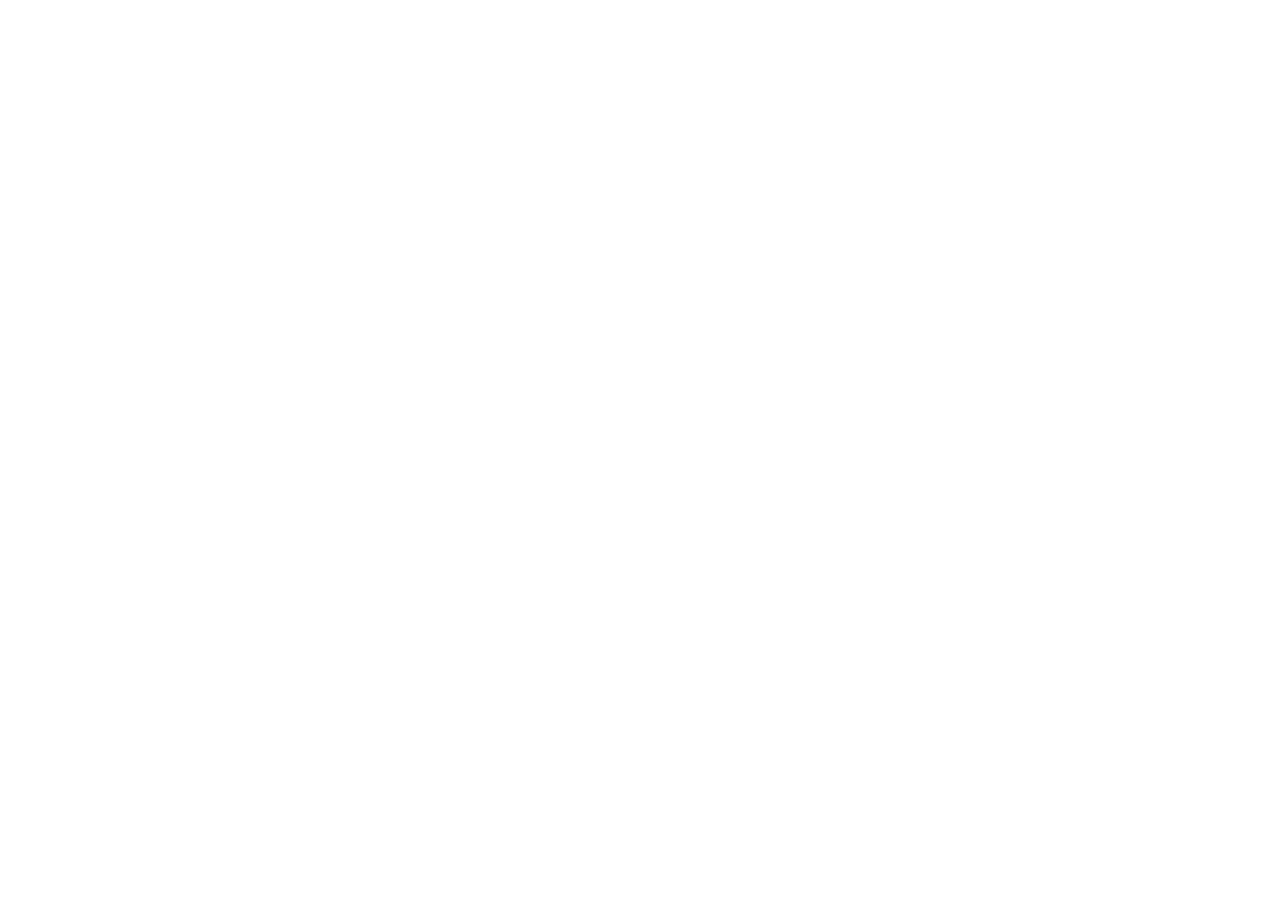
==== index.html @ ccea5aa3 "feat(add file) : start" ====
<!DOCTYPE html>
<html lang="en">
<head>
    <meta charset="UTF-8">
    <meta http-equiv="X-UA-Compatible" content="IE=edge">
    <meta name="viewport" content="width=device-width, initial-scale=1.0">
    <script src="./js/script.js" defer></script>
    <link rel="stylesheet" href="./css/style.css">
    <link rel="stylesheet" href="https://cdnjs.cloudflare.com/ajax/libs/font-awesome/4.7.0/css/font-awesome.min.css">
    <title>MBTI-test</title>
</head>
<body>
    
</body>
</html>
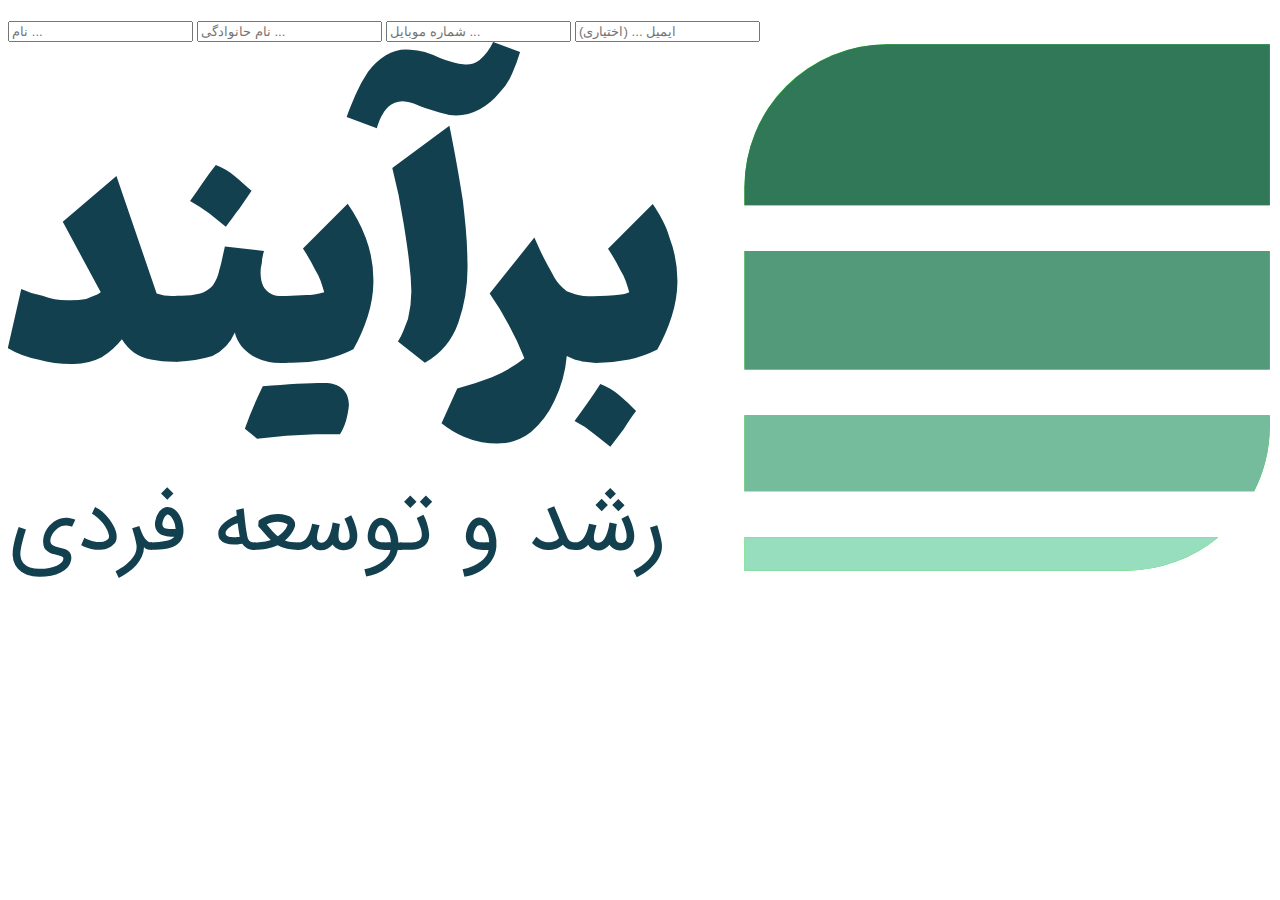
==== commit 1837de04: "feat(html - index) ; added html index" ====
--- a/index.html
+++ b/index.html
@@ -4,12 +4,30 @@
     <meta charset="UTF-8">
     <meta http-equiv="X-UA-Compatible" content="IE=edge">
     <meta name="viewport" content="width=device-width, initial-scale=1.0">
-    <script src="./js/script.js" defer></script>
-    <link rel="stylesheet" href="./css/style.css">
-    <link rel="stylesheet" href="https://cdnjs.cloudflare.com/ajax/libs/font-awesome/4.7.0/css/font-awesome.min.css">
-    <title>MBTI-test</title>
+    <title>MBTI-Barayand</title>
 </head>
 <body>
-    
+<section class="container">
+    <div class="header"><h1 class="header__text"></h1></div>
+    <div class="description">
+        <div class="description__text"></div>
+        <div class="description__logo"></div>
+    </div>
+    <div class="title"> <h2 class="title__text"></h2></div>
+    <div class="formbox">
+        <form action="" class="formbox__form">
+            <input type="text" placeholder="نام ..." class="form__input name">
+            <input type="text" placeholder="نام حانوادگی ..." class="form__input family">
+            <input type="number" placeholder="شماره موبایل ..." class="form__input phone">
+            <input type="email" placeholder="ایمیل ... (اختیاری) " class="form__input email">
+        </form>
+    </div>
+    <div class="button">
+        <span class="button__text"></span>
+    </div>
+    <div class="logo">
+        <a href="https://barayand.me/"><img src="./assests/image/barayand-logo-f.svg" alt="برآیند"></a>
+    </div>
+</section>    
 </body>
 </html>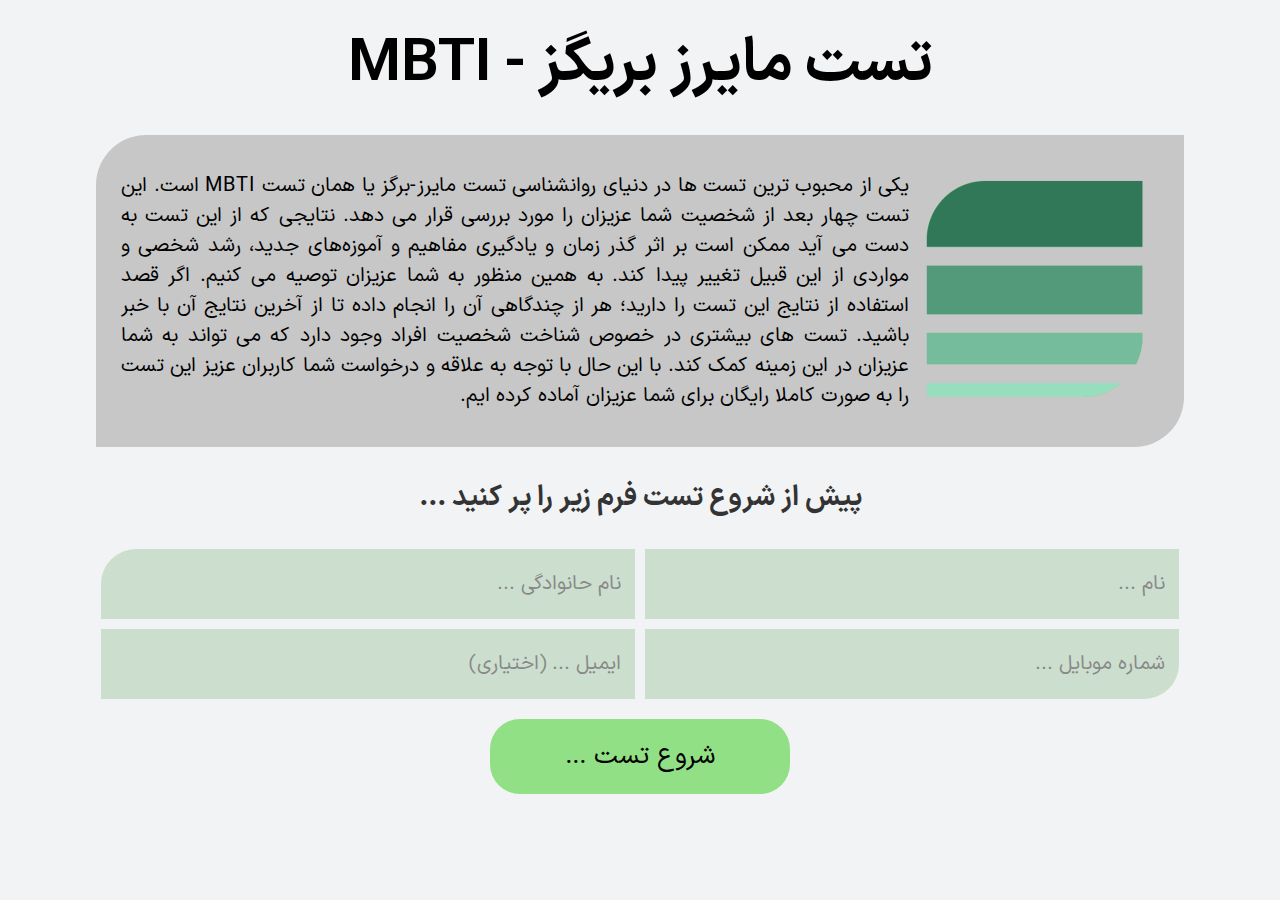
==== commit 807d5756: "feat (index): ok html & css /respans" ====
--- a/index.html
+++ b/index.html
@@ -4,29 +4,33 @@
     <meta charset="UTF-8">
     <meta http-equiv="X-UA-Compatible" content="IE=edge">
     <meta name="viewport" content="width=device-width, initial-scale=1.0">
+    <link rel="stylesheet" href="./css/style-index.css">
     <title>MBTI-Barayand</title>
 </head>
 <body>
 <section class="container">
-    <div class="header"><h1 class="header__text"></h1></div>
+    <div class="header"><h1 class="header__text"> تست مایرز بریگز - MBTI</h1></div>
     <div class="description">
-        <div class="description__text"></div>
-        <div class="description__logo"></div>
+        <div class="description__text">یکی از محبوب ترین تست ها در دنیای روانشناسی تست مایرز-برگز یا همان تست MBTI است. این تست چهار بعد از شخصیت شما عزیزان را مورد بررسی قرار می دهد.
+            نتایجی که از این تست به دست می آید ممکن است بر اثر گذر زمان و یادگیری مفاهیم و آموزه‌های جدید، رشد شخصی و مواردی از این قبیل تغییر پیدا کند. به همین منظور به شما عزیزان توصیه می کنیم. اگر قصد استفاده از نتایج این تست را دارید؛ هر از چندگاهی آن را انجام داده تا از آخرین نتایج آن با خبر باشید.
+            تست های بیشتری در خصوص شناخت شخصیت افراد وجود دارد که می تواند به شما عزیزان در این زمینه کمک کند. با این حال با توجه به علاقه و درخواست شما کاربران عزیز این تست را به صورت کاملا رایگان برای شما عزیزان آماده کرده ایم. 
+            </div>
+        <div class="description__logo"> <a href="https://barayand.me/"><img class="description__logo-img" src="./assests/image/barayand-logo.png" alt="barayand"></a></div>
     </div>
-    <div class="title"> <h2 class="title__text"></h2></div>
+    <div class="title"> <h2 class="title__text">پیش از شروع تست فرم زیر را پر کنید ...</h2></div>
     <div class="formbox">
         <form action="" class="formbox__form">
             <input type="text" placeholder="نام ..." class="form__input name">
             <input type="text" placeholder="نام حانوادگی ..." class="form__input family">
-            <input type="number" placeholder="شماره موبایل ..." class="form__input phone">
+            <input type="text" placeholder="شماره موبایل ..." class="form__input phone">
             <input type="email" placeholder="ایمیل ... (اختیاری) " class="form__input email">
         </form>
     </div>
     <div class="button">
-        <span class="button__text"></span>
+        <span class="button__text">شروع تست ...</span>
     </div>
-    <div class="logo">
-        <a href="https://barayand.me/"><img src="./assests/image/barayand-logo-f.svg" alt="برآیند"></a>
+    <div class="logomobile">
+        <a href="https://barayand.me/"><img  class="logomobile__img" src="./assests/image/barayand-logo-f.svg" alt="برآیند"></a>
     </div>
 </section>    
 </body>
--- a/css/style-index.css
+++ b/css/style-index.css
@@ -0,0 +1,274 @@
+:root {
+    --color-input : #CCDECE;
+    --color-backgroundpages : #F2F3F5;
+    --color-button : #92E085;
+    --color-buttonhover : #347A5B;
+    --color-input-text : #888;
+    --color-buttontext-hover : #fff;
+    --color-bacground-graybox: #C7C7C7;
+    --color-background-help : #C8F4CC;
+    --color-text-blackgray : #333;
+    --color-background-select : #67BF59;
+    --color-inputfocus : #7FBEA2;
+    --fontfam-title : IRsansBold;
+    --fontfam-text : IRsansRegular;
+}
+@font-face {
+    font-family: IRsansBold;
+    src: url(../assests/fonts/IRANSansXFaNum-Bold.woff2)format("woff2");
+}
+@font-face {
+    font-family: IRsansRegular;
+    src: url(../assests/fonts/IRANSansXFaNum-Regular.woff2)format("woff2");
+}
+* {
+    padding: 0;
+    margin: 0;
+    box-sizing: border-box;
+    font-size: 10px;
+}
+body {
+    background-color: var(--color-backgroundpages);
+}
+.container {
+    width: 100%;
+    display: flex;
+    flex-flow: column;
+    justify-content: center;
+    direction: rtl;
+}
+.header {
+    display: flex;
+    justify-content: center;
+    align-items: center;
+    width: 100%;
+    padding: 10px;
+    margin-top: 10px;
+}
+.header__text { 
+    font-family: var(--fontfam-title);
+    font-size: 3.2rem;
+}
+.description { 
+    width: 85%;
+    background-color: var(--color-bacground-graybox);
+    margin: 0px auto;
+    display: flex;
+    justify-content: center;
+    align-items: center;
+    padding: 30px 25px;
+    margin-top: 15px;
+    border-radius: 50px 0px;   
+}
+.description__text {
+    font-family: var(--fontfam-text);
+    font-size: 1.4rem;
+    font-weight: 400;
+    text-align: justify;
+}
+.description__logo {
+    display: none;
+}
+.title {
+    display: flex;
+    justify-content: center;
+    align-items: center;
+    flex-flow: row;
+    width: 85%;
+    margin: 0px auto;
+    margin-top: 30px;
+    margin-bottom: 20px;
+}
+.title__text {
+    font-family: var(--fontfam-title);
+    color: var(--color-text-blackgray);
+    font-size: 1.6rem;
+    text-align: center;
+}
+.formbox {
+    display: flex;
+    justify-content: center;
+    align-items: center;
+    width: 85%;
+    margin: 0px auto;
+}
+.formbox__form {
+    display: flex;
+    justify-content: center;
+    align-items: center;
+    flex-flow: column;
+    width: 100%;
+    margin-top: 10px;
+}
+.form__input {
+    width: 100%;
+    background-color: var(--color-input);
+    width: 100%;
+    padding-right: 14px;
+    display: flex;
+    align-items: center;
+    border: 0px;
+    outline: none;
+    margin-bottom: 10px;
+    height: 40px;
+    font-family: var(--fontfam-text);
+    font-size: 1.6rem;
+    text-align: right;
+    color: black;
+}
+.form__input::placeholder {
+    font-family: var(--fontfam-text);
+    color: var(--color-input-text);
+    font-size: 1.6rem;
+    text-align: right;
+}
+.form__input:focus {
+    border: 0px;
+    outline: none;
+    background-color: var(--color-inputfocus);
+    font-size: 1.7rem;
+    color: black;
+    font-family: var(--fontfam-text);
+}
+.name {
+    border-radius: 25px 0px 0px 0px;
+}
+.family {
+
+}
+.phone {
+
+}
+.email {
+    border-radius: 0px 0px 25px 0px;
+}
+.button {
+    width: 85%;
+    margin: 0px auto;
+    display: flex;
+    justify-content: center;
+    align-items: center;
+    background-color: var(--color-button);
+    color: black;
+    margin-top: 10px;
+    border-radius: 10px;
+    height: 40px;
+    cursor: pointer;
+}
+.button:hover {
+    background-color: var(--color-buttonhover);
+    color: var(--color-buttontext-hover);
+    font-weight: bold;
+}
+.button__text {
+    font-family: var(--fontfam-text);
+    font-size: 1.6rem;
+    font-weight: 400;
+}
+.logomobile {
+  width: 100%;
+  cursor: pointer;
+  margin: 0px auto;
+  display: flex;
+  justify-content: center;
+}
+.logomobile__img {
+    width: 280px;
+    height: 116px;
+    margin-top: 35px;
+    margin-bottom: 25px;
+}
+@media (min-width: 760px) {
+    .logomobile {
+        display: none;
+    }
+    .button {
+        margin-bottom: 30px;
+    }
+    .description {
+        flex-flow: row-reverse;
+    }
+    .description__logo {
+        display: unset;
+    }
+    .description__logo-img {
+        width: 210px;
+        height: 210px;
+    }
+    .form__input {
+        height: 70px;
+    }
+    .form__input {
+        font-size: 2rem;
+    }
+    .form__input::placeholder {
+        font-size: 2rem;
+    }
+    .form__input:focus {
+        font-size: 2rem;
+    }
+    .title__text {
+        font-size: 2rem;
+    }
+    .header__text {
+        font-size: 6rem;
+    }
+    .button {
+        height: 75px;
+    }
+    .button__text {
+        font-size: 2.6rem;
+    }
+    .button:hover {
+        font-size: 2.6rem;
+    }
+
+}
+@media (min-width: 1024px) {
+    .description__logo-img {
+        width: 250px;
+        height: 250px;
+    }
+    .description__text {
+        font-size: 1.7rem;
+    }
+    .formbox__form {
+        display: flex;
+        justify-content: center;
+        align-items: center;
+        flex-flow: row;
+        flex-wrap: wrap;
+        width: 100%;
+        margin-top: 10px;
+    }
+    .form__input {
+        width: 49%;
+        height: 70px;
+    }
+    .name {
+        border-radius: 0px;
+        margin-left: 1%;
+    }
+    .family {
+        border-radius: 35px 0px 0px 0px;
+    }
+    .phone {
+        border-radius: 0px 0px 35px 0px;
+        margin-left: 1%;
+    }
+    .email {
+        border-radius: 0px;
+    }
+    .button {
+        width: 300px;
+        border-radius: 30px;
+    }
+    .title__text {
+        font-size: 2.8rem;
+    }
+}
+@media (min-width: 1240px) {
+    .description__text {
+        font-size: 2rem;
+    }
+}
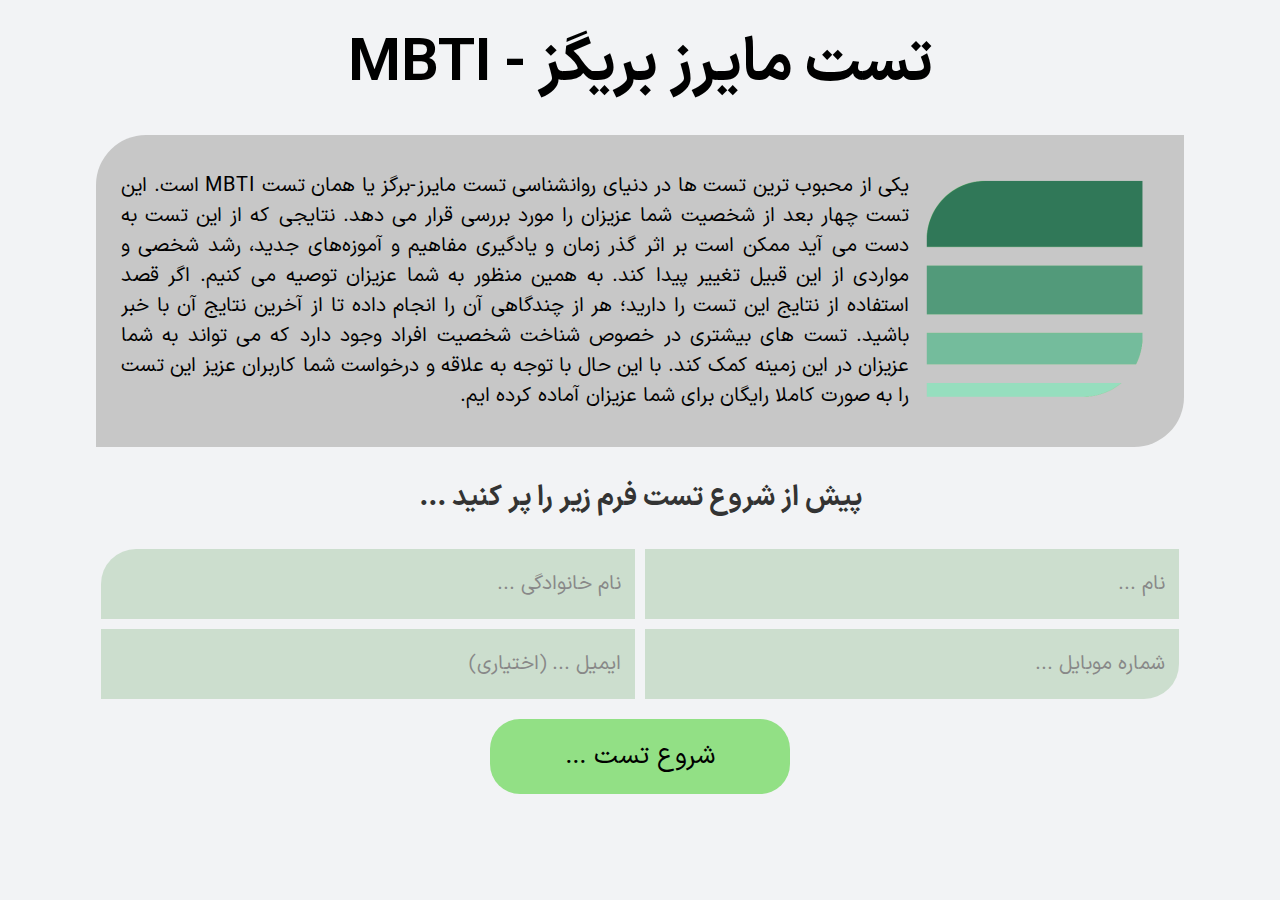
==== commit a3dfe0cd: "feat (login error) : login error" ====
--- a/index.html
+++ b/index.html
@@ -21,10 +21,13 @@
     <div class="formbox">
         <form action="" class="formbox__form">
             <input type="text" placeholder="نام ..." class="form__input name">
-            <input type="text" placeholder="نام حانوادگی ..." class="form__input family">
+            <input type="text" placeholder="نام خانوادگی ..." class="form__input family">
             <input type="text" placeholder="شماره موبایل ..." class="form__input phone">
-            <input type="email" placeholder="ایمیل ... (اختیاری) " class="form__input email">
+            <input type="text" placeholder="ایمیل ... (اختیاری) " class="form__input email">
         </form>
+    </div>
+    <div class=".erorr__input">
+        <p class="eror__input-text"></p>
     </div>
     <div class="button">
         <span class="button__text">شروع تست ...</span>
@@ -32,6 +35,7 @@
     <div class="logomobile">
         <a href="https://barayand.me/"><img  class="logomobile__img" src="./assests/image/barayand-logo-f.svg" alt="برآیند"></a>
     </div>
-</section>    
+</section>
+<script src="./js/check-input.js" defer></script>    
 </body>
 </html>--- a/css/style-index.css
+++ b/css/style-index.css
@@ -178,6 +178,21 @@
     margin-top: 35px;
     margin-bottom: 25px;
 }
+.erorr__input {
+    width: 85%;
+    padding: 5px;
+    padding-right: 30px;
+    margin: 0px auto;
+    justify-content: center;
+    display: flex;
+    align-items: center;
+}
+.eror__input-text {
+    font-family: var(--fontfam-text);
+    font-size: 1.3rem;
+    color: lightcoral;
+    text-align: center;
+}
 @media (min-width: 760px) {
     .logomobile {
         display: none;
@@ -221,6 +236,9 @@
     }
     .button:hover {
         font-size: 2.6rem;
+    }
+    .eror__input-text {
+        font-size: 1.8rem;
     }
 
 }
@@ -266,6 +284,9 @@
     .title__text {
         font-size: 2.8rem;
     }
+    .eror__input-text {
+        font-size: 2rem;
+    }
 }
 @media (min-width: 1240px) {
     .description__text {
